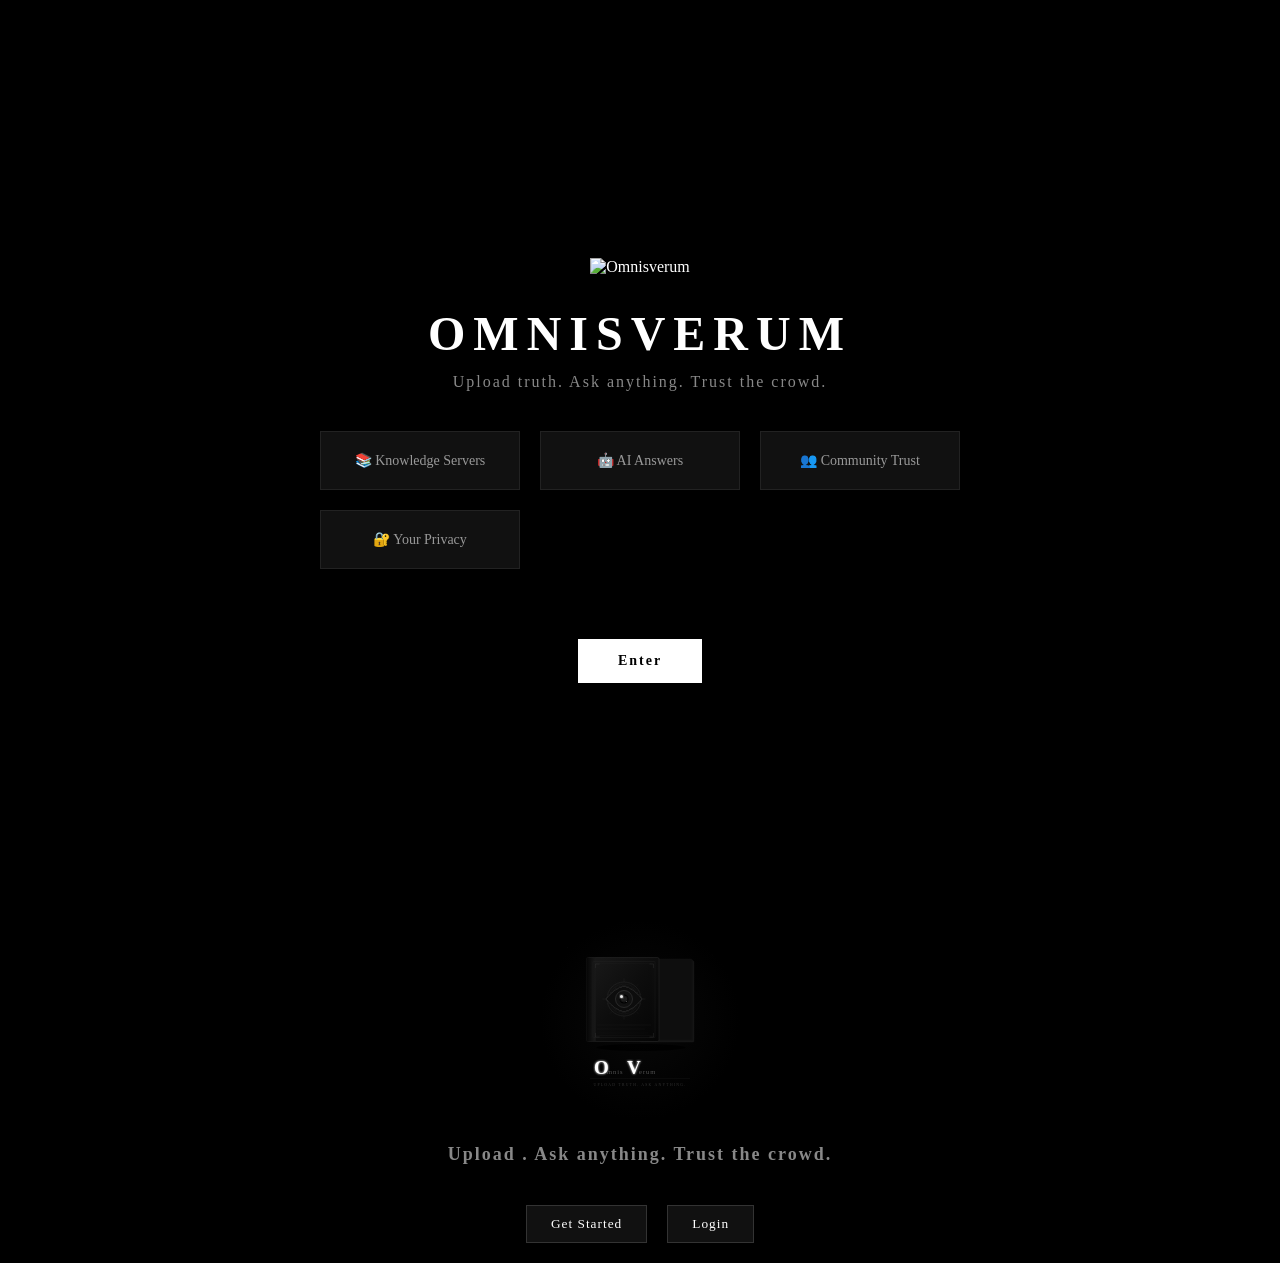
==== frontend/index.html @ 9693960b "Add front page and persistent login" ====
<!DOCTYPE html>
<html lang="en">
<head>
    <meta charset="UTF-8">
    <meta name="viewport" content="width=device-width, initial-scale=1.0">
    <title>Omnisverum</title>
    <link rel="stylesheet" href="css/style.css">
</head>
<body>
    <div id="app">

        <!-- Front Page -->
<div id="frontpage">
    <div class="frontpage-container">
        <img src="omnisverum-logo-v3.svg" alt="Omnisverum" class="frontpage-logo">
        <h1>OMNISVERUM</h1>
        <p class="frontpage-tagline">Upload truth. Ask anything. Trust the crowd.</p>
        <div class="frontpage-features">
            <div class="feature">📚 Knowledge Servers</div>
            <div class="feature">🤖 AI Answers</div>
            <div class="feature">👥 Community Trust</div>
            <div class="feature">🔐 Your Privacy</div>
        </div>
        <button onclick="showLanding()" class="frontpage-btn">Enter</button>
    </div>
</div>

        <!-- Landing Page -->
        <div id="landing">
            <div class="logo-container">
                <img src="../omnisverum-logo-v3.svg" alt="Omnisverum Logo" class="logo">
            </div>
            <h1 class="tagline">Upload  . Ask anything. Trust the crowd.</h1>
            <div class="auth-buttons">
                <button onclick="showRegister()">Get Started</button>
                <button onclick="showLogin()">Login</button>
            </div>
        </div>

        <!-- Register Page -->
     <div id="register" class="hidden">
    <h2>Create Account</h2>
    <input type="text" id="reg-username" placeholder="Username">
    <div class="password-wrap">
        <input type="password" id="reg-password" placeholder="Password">
        <span onclick="togglePassword('reg-password', this)">Show</span>
    </div>
    <label><input type="checkbox" id="age-confirm"> I confirm I am 13 or older</label>
    <p id="age-error" class="error hidden">⚠ You must confirm you are 13 or older.</p>
    <label><input type="checkbox" id="tos-agree"> I agree to the <span class="link" onclick="openModal('tos-modal')">Terms of Service</span> and <span class="link" onclick="openModal('privacy-modal')">Privacy Policy</span></label>
    <p id="tos-error" class="error hidden">⚠ You must agree to the Terms of Service and Privacy Policy.</p>
    <p id="reg-error" class="error hidden"></p>
    <button onclick="register()">Create Account</button>
    <p onclick="showLogin()">Already have an account? Login</p>
</div>
         

        <!-- Login Page -->
        <div id="login" class="hidden">
            <h2>Login</h2>
            <input type="text" id="login-username" placeholder="Username">
            <div class="password-wrap">
    <input type="password" id="login-password" placeholder="Password">
    <span onclick="togglePassword('login-password', this)">Show</span>
</div>
            <button onclick="login()">Login</button>
            <p onclick="showRegister()">No account? Register</p>
        </div>

        <!-- Dashboard -->
        <div id="dashboard" class="hidden">
            <nav>
                <span id="user-info"></span>
                <button onclick="showCreateServer()">Create Server</button>
                <button onclick="showServers()">Browse Servers</button>
                <button onclick="showWiki()">Knowledge Base</button>
                <button onclick="logout()">Logout</button>
            </nav>
            <div id="main-content"></div>
        </div>

    </div>
    <script src="js/app.js"></script>
    <!-- TOS Modal -->
<div id="tos-modal" class="hidden modal">
    <div class="modal-content">
        <h2>Terms of Service</h2>
        <div class="modal-body">
            <p>By using Omnisverum you agree to the following:</p>
            <br>
            <p><strong>1. Acceptable Use</strong><br>You must not upload illegal, harmful, defamatory, or misleading content. Violations result in permanent account lockout.</p>
            <br>
            <p><strong>2. Anonymous Posting</strong><br>Your identity is stored privately. Anonymous posts hide your username but your account ID is always logged for safety.</p>
            <br>
            <p><strong>3. Reputation System</strong><br>Your reputation score affects your access. Negative reputation results in restricted or locked access.</p>
            <br>
            <p><strong>4. Moderation</strong><br>Omnisverum reserves the right to remove content and lock accounts that violate these terms.</p>
            <br>
            <p><strong>5. Liability</strong><br>You are solely responsible for content you upload. Omnisverum is not liable for user generated content.</p>
            <br>
            <p><strong>6. Age Requirement</strong><br>You must be 13 or older to use Omnisverum.</p>
            <br>
            <p><strong>7. Bounty System</strong><br>Bounty points are non-transferable to real currency and hold no monetary value.</p>
        </div>
        <button onclick="closeModal('tos-modal')">Close</button>
    </div>
</div>

<!-- Privacy Policy Modal -->
<div id="privacy-modal" class="hidden modal">
    <div class="modal-content">
        <h2>Privacy Policy</h2>
        <div class="modal-body">
            <p><strong>1. Data We Collect</strong><br>Username, encrypted password, reputation score, upload history, and account activity.</p>
            <br>
            <p><strong>2. Anonymous Posts</strong><br>Your user ID is always stored privately. Anonymous posts never expose your username publicly.</p>
            <br>
            <p><strong>3. Data Usage</strong><br>Your data is used solely to operate Omnisverum. We never sell your data to third parties.</p>
            <br>
            <p><strong>4. Data Deletion</strong><br>You may request full deletion of your account and data at any time by contacting admin.</p>
            <br>
            <p><strong>5. Security</strong><br>Passwords are encrypted. User IDs are never publicly exposed.</p>
            <br>
            <p><strong>6. Cookies</strong><br>Omnisverum does not use tracking cookies.</p>
        </div>
        <button onclick="closeModal('privacy-modal')">Close</button>
    </div>
</div>
<!-- Omnisverum Info Chatbot -->
<div id="info-chatbot" class="hidden">
    <div class="chatbot-container">
        <div class="chatbot-header">
            <h3>Ask about Omnisverum</h3>
            <span onclick="closeChatbot()" style="cursor:pointer;color:#555;">✕</span>
        </div>
        <div id="chatbot-messages" class="chatbot-messages"></div>
        <div class="chatbot-input">
            <input type="text" id="chatbot-question" placeholder="Ask me anything..." onkeypress="if(event.key==='Enter')askChatbot()">
            <button onclick="askChatbot()">Send</button>
        </div>
    </div>
</div>
</body>
</html>
---- frontend/css/style.css ----
* {
    margin: 0;
    padding: 0;
    box-sizing: border-box;
}

body {
    background-color: #000000;
    color: #ffffff;
    font-family: Georgia, serif;
    min-height: 100vh;
    display: flex;
    justify-content: center;
    align-items: center;
}

#app {
    width: 100%;
    max-width: 900px;
    padding: 20px;
}

.hidden {
    display: none;
}

/* Landing */
#landing {
    text-align: center;
}

.logo {
    width: 200px;
    margin-bottom: 20px;
}

.tagline {
    font-size: 18px;
    color: #888888;
    margin-bottom: 40px;
    letter-spacing: 2px;
}

.auth-buttons {
    display: flex;
    gap: 20px;
    justify-content: center;
}

/* Buttons */
button {
    background: #111111;
    color: #ffffff;
    border: 1px solid #333333;
    padding: 10px 24px;
    cursor: pointer;
    font-family: Georgia, serif;
    letter-spacing: 1px;
    transition: all 0.2s;
}

button:hover {
    background: #222222;
    border-color: #ffffff;
}

/* Forms */
input[type="text"],
input[type="password"] {
    width: 100%;
    background: #111111;
    border: 1px solid #333333;
    color: #ffffff;
    padding: 10px;
    margin-bottom: 12px;
    font-family: Georgia, serif;
}

input[type="text"]:focus,
input[type="password"]:focus {
    outline: none;
    border-color: #ffffff;
}

label {
    display: block;
    margin-bottom: 12px;
    color: #888888;
    font-size: 14px;
}

/* Register/Login */
#register, #login {
    max-width: 400px;
    margin: 0 auto;
}

#register h2, #login h2 {
    margin-bottom: 24px;
    letter-spacing: 3px;
    text-align: center;
}

#register p, #login p {
    text-align: center;
    margin-top: 16px;
    color: #555555;
    cursor: pointer;
    font-size: 14px;
}

#register p:hover, #login p:hover {
    color: #ffffff;
}

/* Nav */
nav {
    display: flex;
    gap: 12px;
    align-items: center;
    padding-bottom: 20px;
    border-bottom: 1px solid #222222;
    margin-bottom: 20px;
    flex-wrap: wrap;
}

#user-info {
    color: #555555;
    font-size: 13px;
    margin-right: auto;
}

/* Content */
#main-content {
    padding: 20px 0;
}

.server-card {
    border: 1px solid #222222;
    padding: 16px;
    margin-bottom: 12px;
    cursor: pointer;
    transition: all 0.2s;
}

.server-card:hover {
    border-color: #555555;
    background: #111111;
}

.upload-card {
    border: 1px solid #1a1a1a;
    padding: 14px;
    margin-bottom: 10px;
}

.upload-card .author {
    color: #555555;
    font-size: 12px;
    margin-bottom: 6px;
}

textarea {
    width: 100%;
    background: #111111;
    border: 1px solid #333333;
    color: #ffffff;
    padding: 10px;
    font-family: Georgia, serif;
    resize: vertical;
    min-height: 100px;
    margin-bottom: 12px;
}

textarea:focus {
    outline: none;
    border-color: #ffffff;
}

.answer-box {
    border: 1px solid #222222;
    padding: 16px;
    margin-top: 16px;
    color: #cccccc;
    line-height: 1.6;
}

.error {
    color: #ff4444;
    font-size: 13px;
    margin-bottom: 12px;
}

.success {
    color: #44ff44;
    font-size: 13px;
    margin-bottom: 12px;
}

.wiki-result {
    border: 1px solid #222222;
    padding: 16px;
    margin-top: 16px;
    line-height: 1.7;
    color: #cccccc;
}

.wiki-result h3 {
    color: #ffffff;
    margin-bottom: 12px;
    letter-spacing: 2px;
}

/* Mobile */
@media (max-width: 600px) {
    .logo {
        width: 150px;
    }

    .tagline {
        font-size: 14px;
    }

    .auth-buttons {
        flex-direction: column;
        align-items: center;
    }

    nav {
        flex-direction: column;
        align-items: flex-start;
    }

    button {
        width: 100%;
    }

    #register, #login {
        width: 100%;
        padding: 10px;
    }
}

/* Modal */
.modal {
    position: fixed;
    top: 0;
    left: 0;
    width: 100%;
    height: 100%;
    background: rgba(0,0,0,0.9);
    display: flex;
    justify-content: center;
    align-items: center;
    z-index: 1000;
}

.modal.hidden {
    display: none;
}

.modal-content {
    background: #111111;
    border: 1px solid #333333;
    padding: 30px;
    max-width: 600px;
    width: 90%;
    max-height: 80vh;
    overflow-y: auto;
}

.modal-content h2 {
    letter-spacing: 3px;
    margin-bottom: 20px;
}

.modal-body p {
    color: #888888;
    font-size: 14px;
    line-height: 1.6;
}

.modal-body strong {
    color: #ffffff;
}

.link {
    color: #ffffff;
    text-decoration: underline;
    cursor: pointer;
}

.password-wrap {
    position: relative;
    margin-bottom: 12px;
}

.password-wrap input {
    width: 100%;
    margin-bottom: 0;
}

.password-wrap span {
    position: absolute;
    right: 10px;
    top: 50%;
    transform: translateY(-50%);
    color: #555555;
    cursor: pointer;
    font-size: 12px;
    font-family: Georgia, serif;
}

.password-wrap span:hover {
    color: #ffffff;
}

/* Chatbot */
#info-chatbot {
    position: fixed;
    bottom: 20px;
    right: 20px;
    width: 350px;
    max-height: 500px;
    background: #111111;
    border: 1px solid #333333;
    border-radius: 8px;
    display: flex;
    flex-direction: column;
    z-index: 999;
}

#info-chatbot.hidden {
    display: none;
}

.chatbot-container {
    display: flex;
    flex-direction: column;
    height: 100%;
}

.chatbot-header {
    background: #000;
    border-bottom: 1px solid #333;
    padding: 12px;
    display: flex;
    justify-content: space-between;
    align-items: center;
}

.chatbot-header h3 {
    margin: 0;
    font-size: 14px;
    letter-spacing: 1px;
}

.chatbot-messages {
    flex: 1;
    overflow-y: auto;
    padding: 12px;
    font-size: 12px;
}

.chatbot-message {
    margin-bottom: 10px;
    padding: 8px;
    border-radius: 4px;
    line-height: 1.4;
}

.chatbot-message.user {
    background: #222;
    color: #fff;
    text-align: right;
}

.chatbot-message.bot {
    background: #1a1a1a;
    color: #aaa;
}

.chatbot-input {
    display: flex;
    gap: 8px;
    padding: 10px;
    border-top: 1px solid #333;
}

.chatbot-input input {
    flex: 1;
    background: #000;
    border: 1px solid #333;
    color: #fff;
    padding: 8px;
    font-size: 12px;
}

.chatbot-input button {
    background: #222;
    color: #fff;
    border: 1px solid #333;
    padding: 8px 12px;
    cursor: pointer;
    font-size: 12px;
}

/* Front Page */
#frontpage {
    background: url('data:image/svg+xml,<svg xmlns="http://www.w3.org/2000/svg" viewBox="0 0 1200 800"><rect fill="%23000000" width="1200" height="800"/></svg>');
    display: flex;
    justify-content: center;
    align-items: center;
    min-height: 100vh;
}

.frontpage-container {
    text-align: center;
}

.frontpage-logo {
    width: 180px;
    margin-bottom: 30px;
}

#frontpage h1 {
    font-size: 48px;
    letter-spacing: 8px;
    margin-bottom: 12px;
    font-weight: 700;
}

.frontpage-tagline {
    font-size: 16px;
    color: #888888;
    letter-spacing: 2px;
    margin-bottom: 40px;
}

.frontpage-features {
    display: grid;
    grid-template-columns: repeat(auto-fit, minmax(200px, 1fr));
    gap: 20px;
    margin: 40px 0;
    max-width: 800px;
    margin-left: auto;
    margin-right: auto;
}

.feature {
    background: #111111;
    border: 1px solid #222222;
    padding: 20px;
    font-size: 14px;
    color: #999999;
}

.frontpage-btn {
    background: #ffffff;
    color: #000000;
    border: none;
    padding: 14px 40px;
    font-size: 14px;
    font-weight: 700;
    letter-spacing: 2px;
    cursor: pointer;
    margin-top: 30px;
    font-family: Georgia, serif;
}

.frontpage-btn:hover {
    background: #cccccc;
}
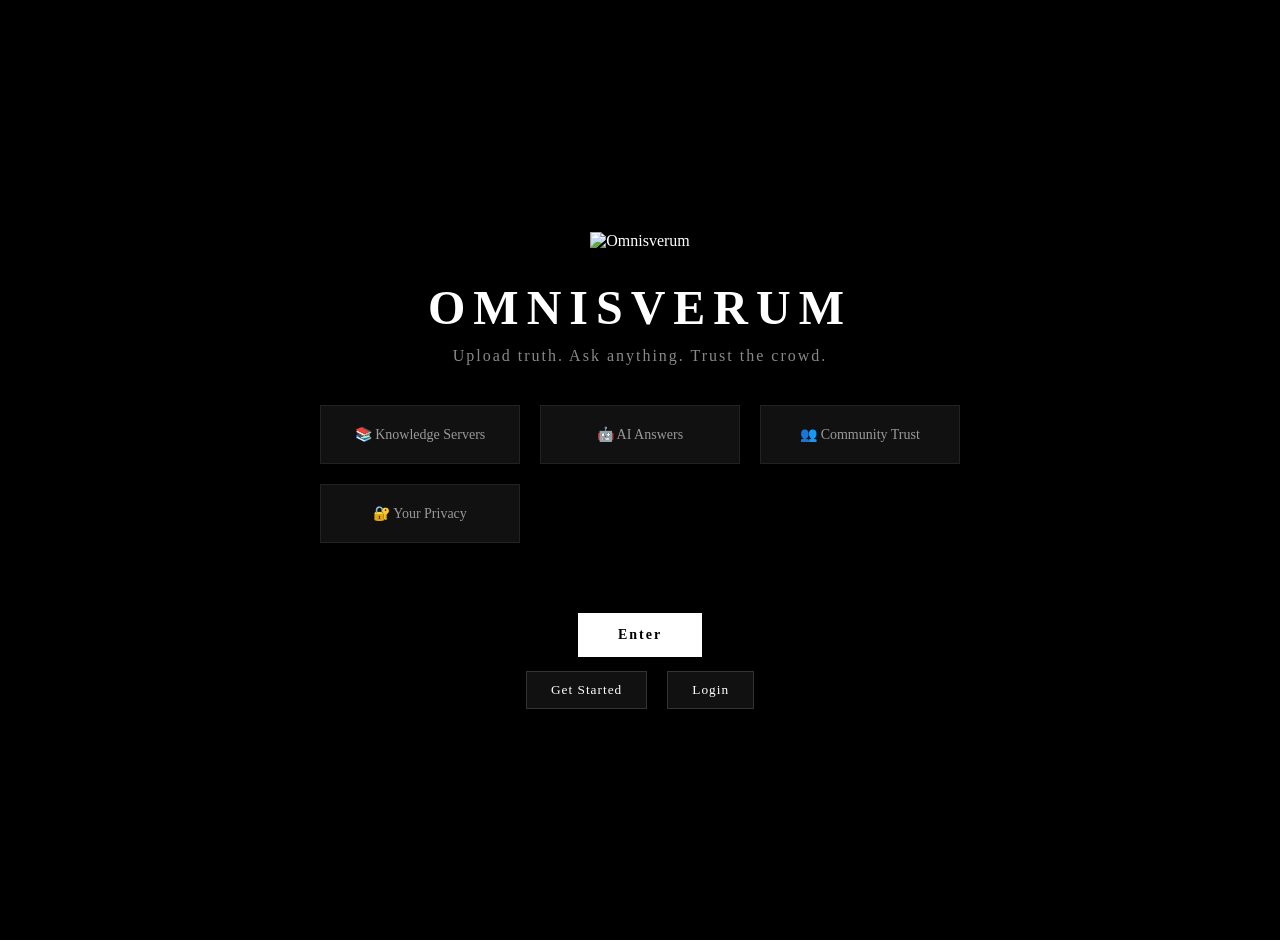
==== commit 9c28f579: "Fix front-page navigation flow and add direct auth actions. Make the front page the default entry st" ====
--- a/frontend/index.html
+++ b/frontend/index.html
@@ -22,6 +22,10 @@
             <div class="feature">🔐 Your Privacy</div>
         </div>
         <button onclick="showLanding()" class="frontpage-btn">Enter</button>
+        <div class="auth-buttons" style="margin-top:14px;">
+            <button onclick="showRegister()">Get Started</button>
+            <button onclick="showLogin()">Login</button>
+        </div>
     </div>
 </div>
 
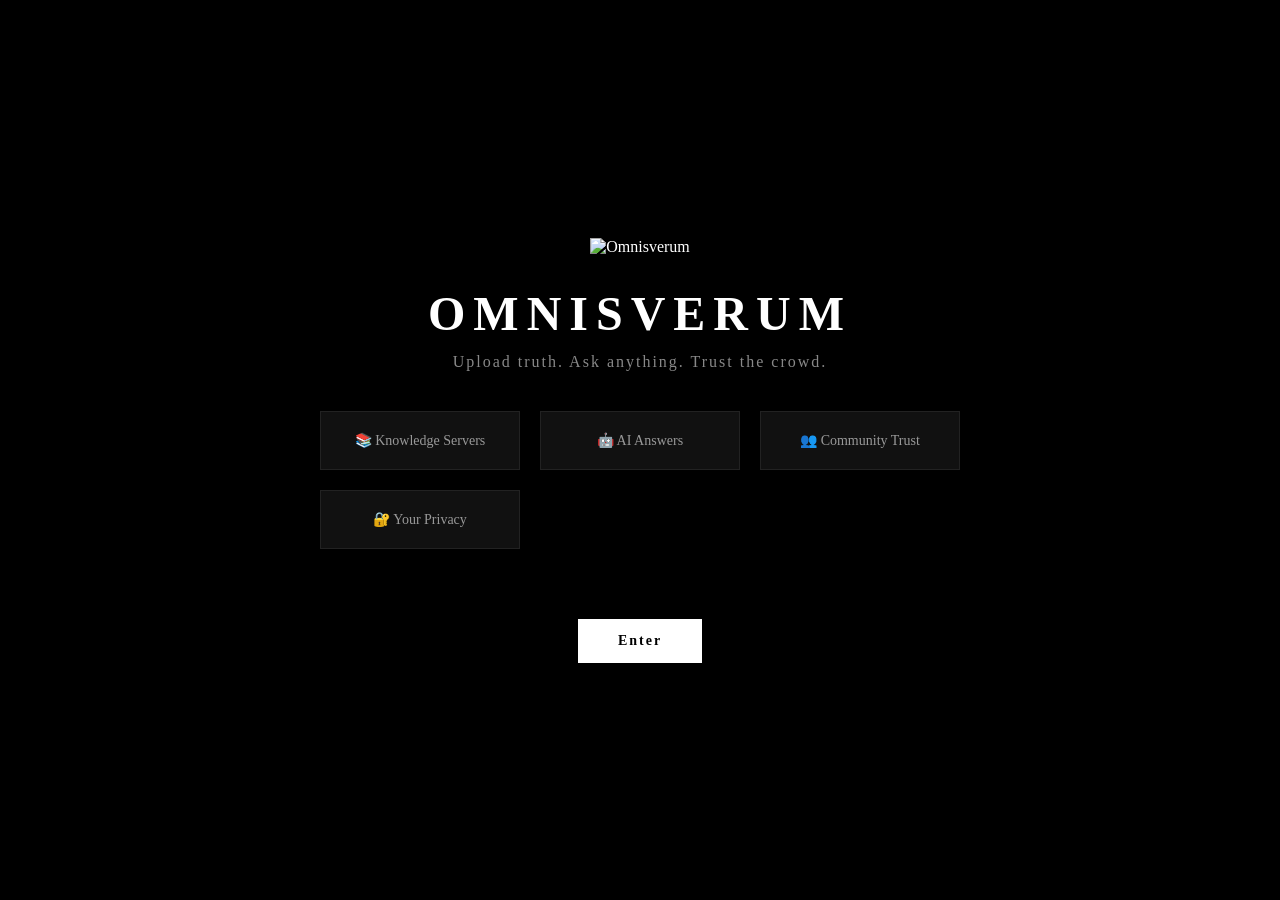
==== commit e3792358: "Make front page Enter-only and route to auth screen cleanly. Keep only the Enter CTA on the first sc" ====
--- a/frontend/index.html
+++ b/frontend/index.html
@@ -22,10 +22,6 @@
             <div class="feature">🔐 Your Privacy</div>
         </div>
         <button onclick="showLanding()" class="frontpage-btn">Enter</button>
-        <div class="auth-buttons" style="margin-top:14px;">
-            <button onclick="showRegister()">Get Started</button>
-            <button onclick="showLogin()">Login</button>
-        </div>
     </div>
 </div>
 
--- a/frontend/css/style.css
+++ b/frontend/css/style.css
@@ -411,7 +411,7 @@
     display: flex;
     justify-content: center;
     align-items: center;
-    min-height: 100vh;
+    min-height: calc(100vh - 40px);
 }
 
 .frontpage-container {
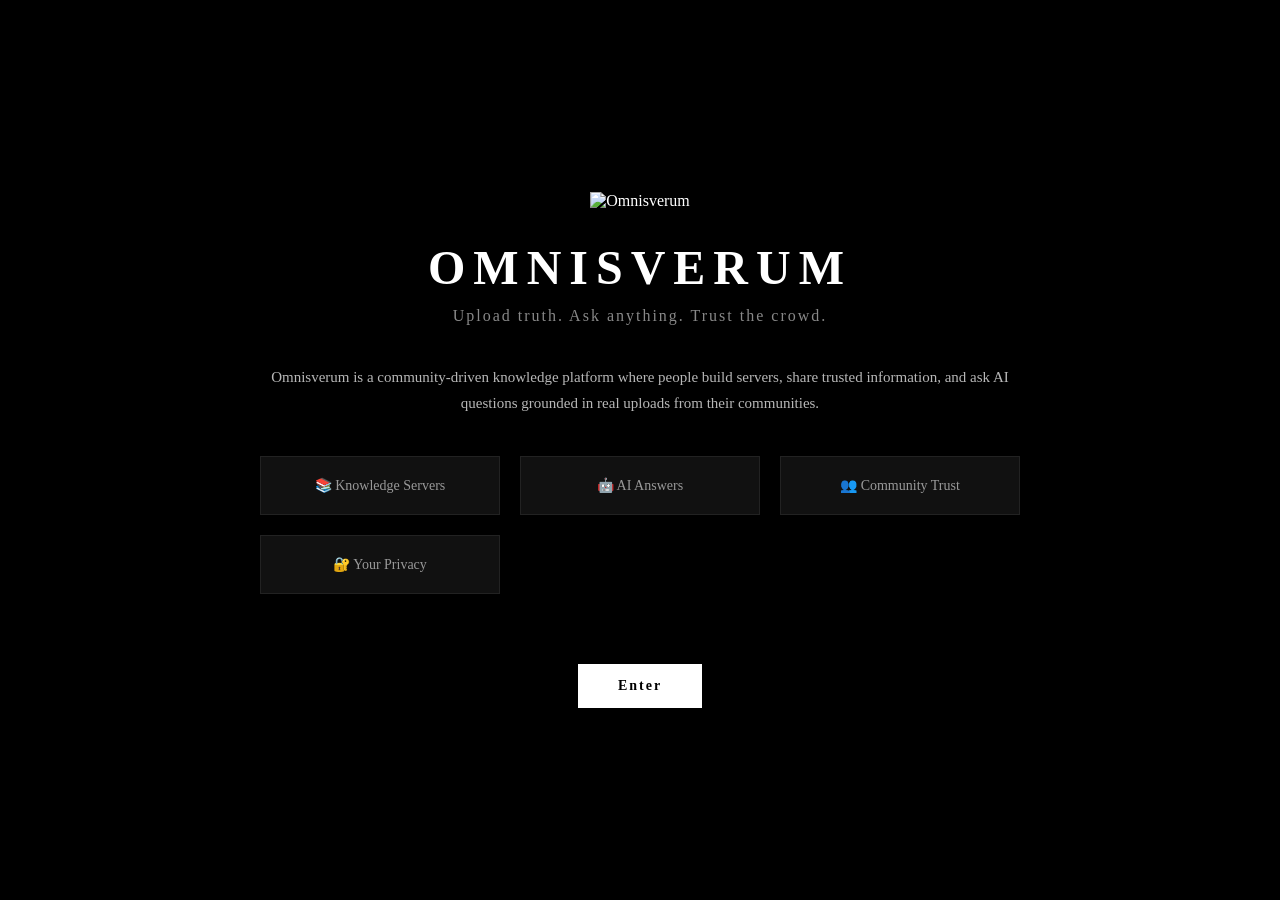
==== commit 0c303d22: "Improve onboarding UX, in-app feedback, and user profiles. Add profile APIs and frontend profile man" ====
--- a/frontend/index.html
+++ b/frontend/index.html
@@ -7,6 +7,7 @@
     <link rel="stylesheet" href="css/style.css">
 </head>
 <body>
+    <div id="app-message" class="app-message hidden" role="status" aria-live="polite"></div>
     <div id="app">
 
         <!-- Front Page -->
@@ -15,13 +16,17 @@
         <img src="omnisverum-logo-v3.svg" alt="Omnisverum" class="frontpage-logo">
         <h1>OMNISVERUM</h1>
         <p class="frontpage-tagline">Upload truth. Ask anything. Trust the crowd.</p>
+        <p class="frontpage-description">
+            Omnisverum is a community-driven knowledge platform where people build servers, share trusted information,
+            and ask AI questions grounded in real uploads from their communities.
+        </p>
         <div class="frontpage-features">
             <div class="feature">📚 Knowledge Servers</div>
             <div class="feature">🤖 AI Answers</div>
             <div class="feature">👥 Community Trust</div>
             <div class="feature">🔐 Your Privacy</div>
         </div>
-        <button onclick="showLanding()" class="frontpage-btn">Enter</button>
+        <button onclick="goToAuthPage()" class="frontpage-btn">Enter</button>
     </div>
 </div>
 
@@ -73,6 +78,7 @@
                 <span id="user-info"></span>
                 <button onclick="showCreateServer()">Create Server</button>
                 <button onclick="showServers()">Browse Servers</button>
+                <button onclick="showProfile()">Profile</button>
                 <button onclick="showWiki()">Knowledge Base</button>
                 <button onclick="logout()">Logout</button>
             </nav>
--- a/frontend/css/style.css
+++ b/frontend/css/style.css
@@ -12,6 +12,37 @@
     display: flex;
     justify-content: center;
     align-items: center;
+}
+
+.app-message {
+    position: fixed;
+    top: 16px;
+    left: 50%;
+    transform: translateX(-50%);
+    z-index: 2000;
+    padding: 10px 18px;
+    border: 1px solid #333333;
+    border-radius: 6px;
+    font-size: 14px;
+    letter-spacing: 0.5px;
+    max-width: 90%;
+}
+
+.app-message-info {
+    background: #0f0f0f;
+    color: #d5d5d5;
+}
+
+.app-message-success {
+    background: #102015;
+    color: #98ffbb;
+    border-color: #2e6b40;
+}
+
+.app-message-error {
+    background: #2a1010;
+    color: #ffb4b4;
+    border-color: #6f2424;
 }
 
 #app {
@@ -437,6 +468,14 @@
     margin-bottom: 40px;
 }
 
+.frontpage-description {
+    max-width: 760px;
+    margin: 0 auto 28px;
+    color: #b7b7b7;
+    line-height: 1.7;
+    font-size: 15px;
+}
+
 .frontpage-features {
     display: grid;
     grid-template-columns: repeat(auto-fit, minmax(200px, 1fr));
@@ -470,4 +509,16 @@
 
 .frontpage-btn:hover {
     background: #cccccc;
+}
+
+.profile-card {
+    border: 1px solid #222222;
+    background: #090909;
+    padding: 20px;
+    max-width: 620px;
+}
+
+.profile-card p {
+    margin-bottom: 10px;
+    color: #c8c8c8;
 }
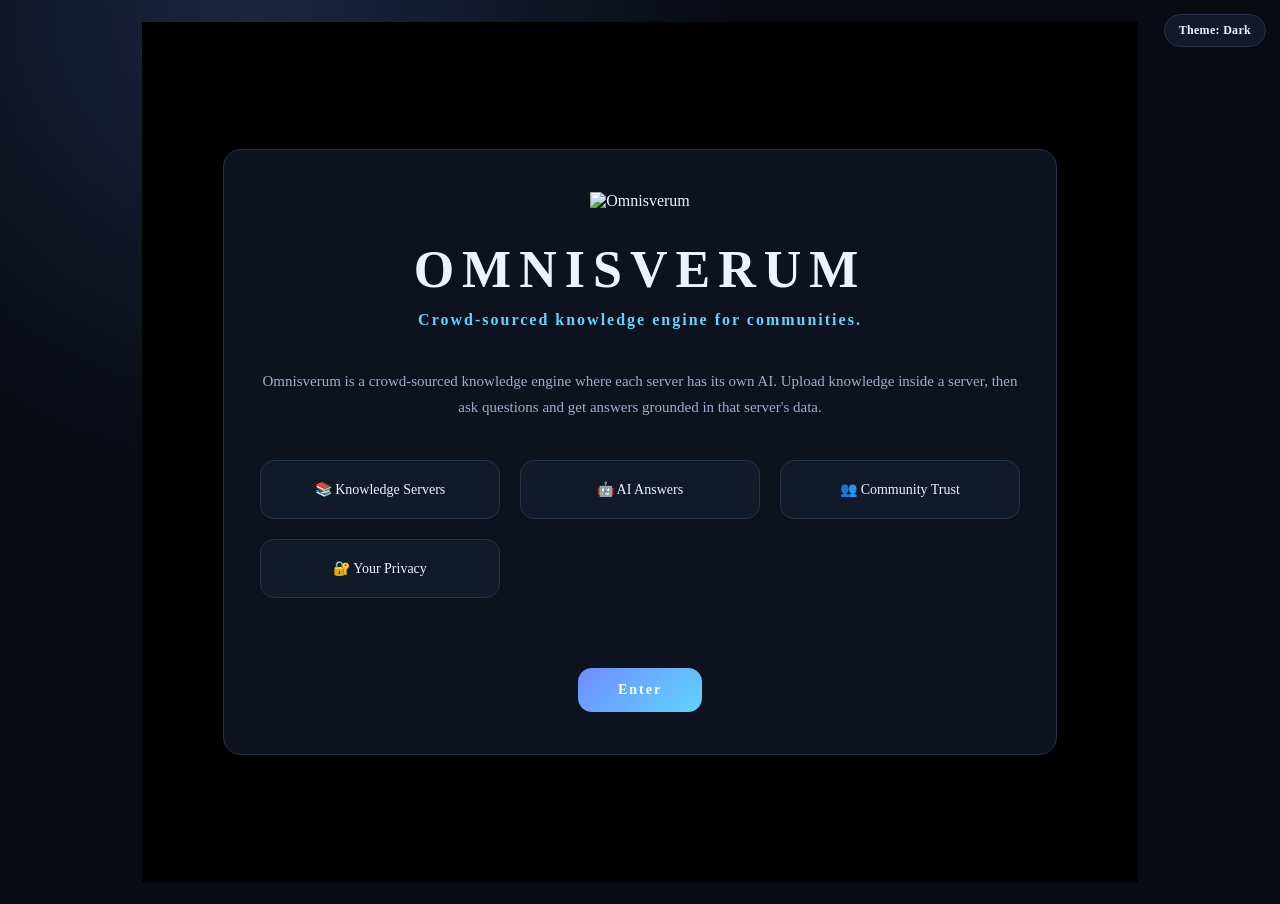
==== commit bcdb8bb3: "Refresh Omnisverum UI with multi-theme support and clearer product positioning. Add dark/light/auror" ====
--- a/frontend/index.html
+++ b/frontend/index.html
@@ -8,6 +8,7 @@
 </head>
 <body>
     <div id="app-message" class="app-message hidden" role="status" aria-live="polite"></div>
+    <button id="theme-toggle" class="theme-toggle" onclick="cycleTheme()" aria-label="Switch color mode">Theme: Dark</button>
     <div id="app">
 
         <!-- Front Page -->
@@ -15,10 +16,10 @@
     <div class="frontpage-container">
         <img src="omnisverum-logo-v3.svg" alt="Omnisverum" class="frontpage-logo">
         <h1>OMNISVERUM</h1>
-        <p class="frontpage-tagline">Upload truth. Ask anything. Trust the crowd.</p>
+        <p class="frontpage-tagline">Crowd-sourced knowledge engine for communities.</p>
         <p class="frontpage-description">
-            Omnisverum is a community-driven knowledge platform where people build servers, share trusted information,
-            and ask AI questions grounded in real uploads from their communities.
+            Omnisverum is a crowd-sourced knowledge engine where each server has its own AI.
+            Upload knowledge inside a server, then ask questions and get answers grounded in that server's data.
         </p>
         <div class="frontpage-features">
             <div class="feature">📚 Knowledge Servers</div>
--- a/frontend/css/style.css
+++ b/frontend/css/style.css
@@ -521,4 +521,207 @@
 .profile-card p {
     margin-bottom: 10px;
     color: #c8c8c8;
+}
+
+/* Modernized UI System */
+body.theme-dark {
+    --bg: #080b12;
+    --bg-elevated: #0f1522;
+    --surface: #121a2a;
+    --surface-2: #1a2336;
+    --text: #edf2ff;
+    --muted: #9faccc;
+    --accent: #6f8cff;
+    --accent-2: #60d4ff;
+    --success: #47d18c;
+    --danger: #ff7f90;
+    --border: #27324b;
+}
+
+body.theme-light {
+    --bg: #f4f7ff;
+    --bg-elevated: #ffffff;
+    --surface: #ffffff;
+    --surface-2: #eef2ff;
+    --text: #1d2433;
+    --muted: #58637a;
+    --accent: #4f67ff;
+    --accent-2: #06b6d4;
+    --success: #0f9b58;
+    --danger: #d14a61;
+    --border: #d8def0;
+}
+
+body.theme-aurora {
+    --bg: #071113;
+    --bg-elevated: #0e1b1f;
+    --surface: #112229;
+    --surface-2: #142a33;
+    --text: #ecffff;
+    --muted: #8fb3bb;
+    --accent: #00b8d9;
+    --accent-2: #7b61ff;
+    --success: #2dd4bf;
+    --danger: #ff8fab;
+    --border: #21414c;
+}
+
+body {
+    background: radial-gradient(circle at 20% 0%, color-mix(in oklab, var(--accent) 20%, transparent), transparent 35%), var(--bg);
+    color: var(--text);
+    font-family: Inter, "Segoe UI", Georgia, serif;
+    transition: background 0.25s ease, color 0.25s ease;
+}
+
+#app {
+    max-width: 1040px;
+    padding: 22px;
+}
+
+.theme-toggle {
+    position: fixed;
+    top: 14px;
+    right: 14px;
+    z-index: 2500;
+    border-radius: 999px;
+    padding: 8px 14px;
+    font-size: 12px;
+    letter-spacing: 0.3px;
+    background: var(--surface);
+    border: 1px solid var(--border);
+    color: var(--text);
+}
+
+.theme-toggle:hover {
+    border-color: var(--accent);
+}
+
+button {
+    border-radius: 12px;
+    border: 1px solid var(--border);
+    background: var(--surface);
+    color: var(--text);
+    font-weight: 600;
+}
+
+button:hover {
+    background: var(--surface-2);
+    border-color: var(--accent);
+}
+
+.frontpage-container,
+#landing,
+#register,
+#login,
+#dashboard,
+.profile-card,
+.server-card,
+.upload-card,
+.wiki-result {
+    background: color-mix(in oklab, var(--bg-elevated) 90%, transparent);
+    border: 1px solid var(--border);
+    border-radius: 18px;
+    box-shadow: 0 10px 35px rgba(0, 0, 0, 0.18);
+}
+
+.frontpage-container {
+    padding: 42px 36px;
+}
+
+#landing,
+#register,
+#login {
+    padding: 30px;
+}
+
+#frontpage h1 {
+    font-size: 52px;
+    color: var(--text);
+}
+
+.frontpage-tagline {
+    color: var(--accent-2);
+    font-weight: 600;
+}
+
+.frontpage-description,
+.tagline,
+label,
+#user-info {
+    color: var(--muted);
+}
+
+.feature {
+    background: var(--surface);
+    color: var(--text);
+    border: 1px solid var(--border);
+    border-radius: 14px;
+}
+
+.frontpage-btn {
+    background: linear-gradient(135deg, var(--accent), var(--accent-2));
+    color: #fff;
+    border: none;
+    border-radius: 14px;
+}
+
+.frontpage-btn:hover {
+    filter: brightness(1.07);
+}
+
+nav {
+    position: sticky;
+    top: 12px;
+    z-index: 10;
+    background: color-mix(in oklab, var(--bg-elevated) 95%, transparent);
+    border: 1px solid var(--border);
+    border-radius: 14px;
+    padding: 12px;
+}
+
+input[type="text"],
+input[type="password"],
+textarea,
+select {
+    background: var(--surface);
+    border: 1px solid var(--border);
+    color: var(--text);
+    border-radius: 10px;
+}
+
+input[type="text"]:focus,
+input[type="password"]:focus,
+textarea:focus,
+select:focus {
+    border-color: var(--accent);
+    box-shadow: 0 0 0 3px color-mix(in oklab, var(--accent) 22%, transparent);
+}
+
+.app-message {
+    background: var(--surface);
+    border-color: var(--border);
+    color: var(--text);
+}
+
+.app-message-success {
+    color: var(--success);
+}
+
+.app-message-error {
+    color: var(--danger);
+}
+
+.chatbot-header,
+.chatbot-input {
+    background: var(--surface);
+    border-color: var(--border);
+}
+
+.chatbot-message.user {
+    background: color-mix(in oklab, var(--accent) 30%, var(--surface));
+}
+
+.chatbot-message.bot {
+    background: var(--surface-2);
+    color: var(--text);
 }
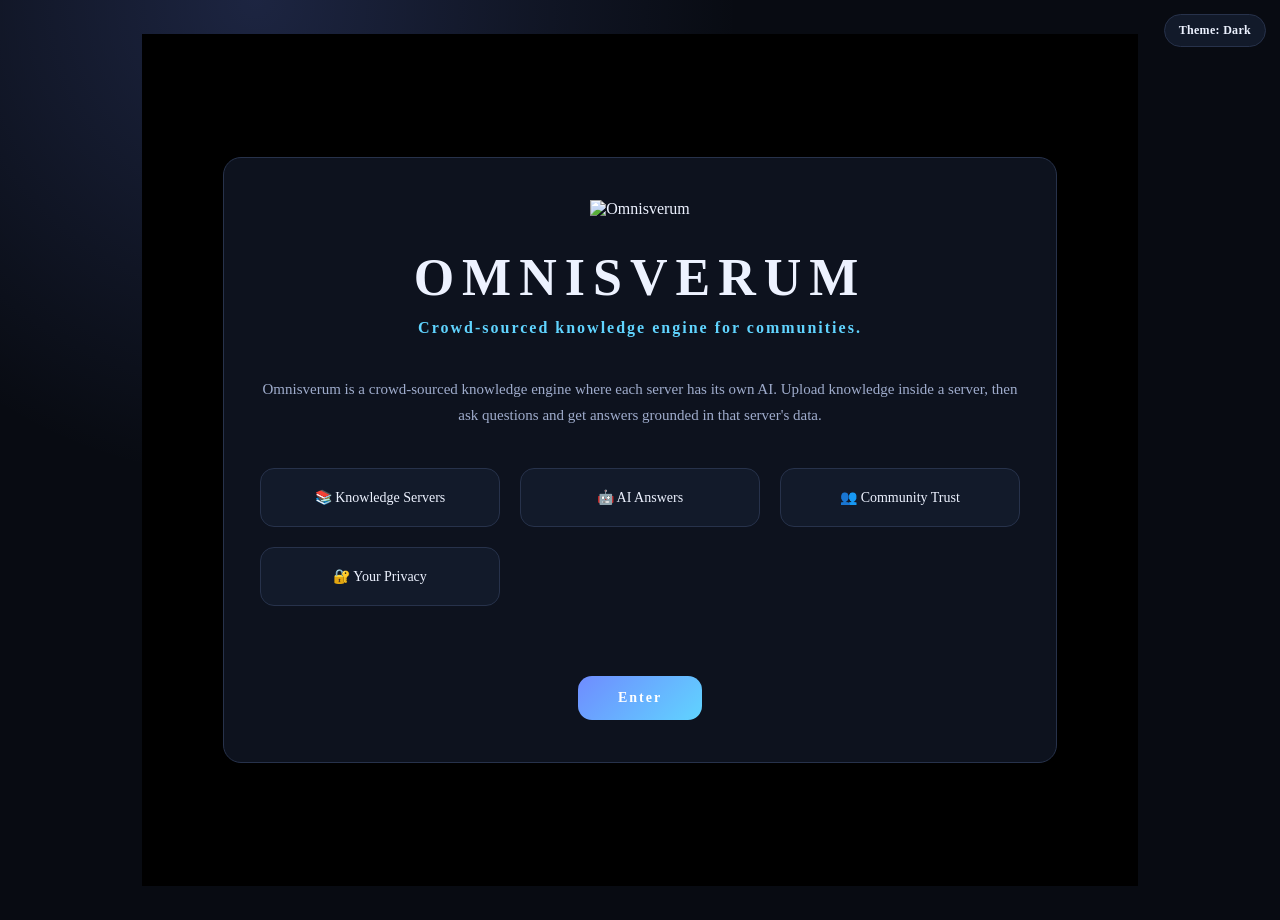
==== commit 68ab0f56: "fix(frontend): mobile layout, safe areas, and responsive UI Co-authored-by: Cursor <cursoragent@curs" ====
--- a/frontend/index.html
+++ b/frontend/index.html
@@ -2,7 +2,7 @@
 <html lang="en">
 <head>
     <meta charset="UTF-8">
-    <meta name="viewport" content="width=device-width, initial-scale=1.0">
+    <meta name="viewport" content="width=device-width, initial-scale=1.0, viewport-fit=cover">
     <title>Omnisverum</title>
     <link rel="stylesheet" href="css/style.css">
 </head>
--- a/frontend/css/style.css
+++ b/frontend/css/style.css
@@ -4,19 +4,33 @@
     box-sizing: border-box;
 }
 
+html {
+    -webkit-text-size-adjust: 100%;
+    text-size-adjust: 100%;
+    overflow-x: clip;
+}
+
+img {
+    max-width: 100%;
+    height: auto;
+}
+
 body {
     background-color: #000000;
     color: #ffffff;
     font-family: Georgia, serif;
-    min-height: 100vh;
-    display: flex;
-    justify-content: center;
+    min-height: 100dvh;
+    display: flex;
+    flex-direction: column;
     align-items: center;
+    justify-content: flex-start;
+    padding: max(12px, env(safe-area-inset-top)) max(16px, env(safe-area-inset-right))
+        max(12px, env(safe-area-inset-bottom)) max(16px, env(safe-area-inset-left));
 }
 
 .app-message {
     position: fixed;
-    top: 16px;
+    top: max(16px, calc(env(safe-area-inset-top) + 8px));
     left: 50%;
     transform: translateX(-50%);
     z-index: 2000;
@@ -48,6 +62,7 @@
 #app {
     width: 100%;
     max-width: 900px;
+    min-width: 0;
     padding: 20px;
 }
 
@@ -164,6 +179,9 @@
 /* Content */
 #main-content {
     padding: 20px 0;
+    min-width: 0;
+    overflow-wrap: anywhere;
+    word-break: break-word;
 }
 
 .server-card {
@@ -242,36 +260,6 @@
     letter-spacing: 2px;
 }
 
-/* Mobile */
-@media (max-width: 600px) {
-    .logo {
-        width: 150px;
-    }
-
-    .tagline {
-        font-size: 14px;
-    }
-
-    .auth-buttons {
-        flex-direction: column;
-        align-items: center;
-    }
-
-    nav {
-        flex-direction: column;
-        align-items: flex-start;
-    }
-
-    button {
-        width: 100%;
-    }
-
-    #register, #login {
-        width: 100%;
-        padding: 10px;
-    }
-}
-
 /* Modal */
 .modal {
     position: fixed;
@@ -350,9 +338,9 @@
 #info-chatbot {
     position: fixed;
     bottom: 20px;
-    right: 20px;
-    width: 350px;
-    max-height: 500px;
+    right: max(20px, env(safe-area-inset-right));
+    width: min(350px, calc(100vw - 32px - env(safe-area-inset-left) - env(safe-area-inset-right)));
+    max-height: min(500px, 70dvh);
     background: #111111;
     border: 1px solid #333333;
     border-radius: 8px;
@@ -369,6 +357,8 @@
     display: flex;
     flex-direction: column;
     height: 100%;
+    min-height: 0;
+    max-height: inherit;
 }
 
 .chatbot-header {
@@ -389,6 +379,8 @@
 .chatbot-messages {
     flex: 1;
     overflow-y: auto;
+    -webkit-overflow-scrolling: touch;
+    min-height: 0;
     padding: 12px;
     font-size: 12px;
 }
@@ -442,7 +434,9 @@
     display: flex;
     justify-content: center;
     align-items: center;
-    min-height: calc(100vh - 40px);
+    min-height: calc(100dvh - 48px);
+    width: 100%;
+    min-width: 0;
 }
 
 .frontpage-container {
@@ -574,14 +568,16 @@
 }
 
 #app {
+    width: 100%;
     max-width: 1040px;
+    min-width: 0;
     padding: 22px;
 }
 
 .theme-toggle {
     position: fixed;
-    top: 14px;
-    right: 14px;
+    top: max(14px, calc(env(safe-area-inset-top) + 8px));
+    right: max(14px, calc(env(safe-area-inset-right) + 8px));
     z-index: 2500;
     border-radius: 999px;
     padding: 8px 14px;
@@ -671,8 +667,12 @@
 
 nav {
     position: sticky;
-    top: 12px;
+    top: max(12px, env(safe-area-inset-top));
     z-index: 10;
+    display: flex;
+    flex-wrap: wrap;
+    gap: 10px;
+    align-items: center;
     background: color-mix(in oklab, var(--bg-elevated) 95%, transparent);
     border: 1px solid var(--border);
     border-radius: 14px;
@@ -724,4 +724,140 @@
 .chatbot-message.bot {
     background: var(--surface-2);
     color: var(--text);
+}
+
+/* Phones and narrow viewports (overrides theme block above) */
+@media (max-width: 720px) {
+    .logo {
+        width: min(150px, 42vw);
+    }
+
+    .tagline {
+        font-size: clamp(14px, 4vw, 18px);
+    }
+
+    #landing .auth-buttons {
+        flex-direction: column;
+        align-items: stretch;
+    }
+
+    #landing .auth-buttons button {
+        width: 100%;
+        min-height: 44px;
+        touch-action: manipulation;
+    }
+
+    nav {
+        flex-direction: column;
+        align-items: stretch;
+    }
+
+    nav #user-info {
+        margin-right: 0;
+        width: 100%;
+        padding-bottom: 8px;
+        border-bottom: 1px solid var(--border, #333);
+    }
+
+    nav button {
+        width: 100%;
+        min-height: 44px;
+        touch-action: manipulation;
+    }
+
+    #register,
+    #login {
+        width: 100%;
+        max-width: none;
+        padding: 22px 18px;
+    }
+
+    #register > button,
+    #login > button,
+    .modal-content > button {
+        width: 100%;
+        min-height: 44px;
+    }
+
+    .frontpage-btn {
+        width: 100%;
+        max-width: 360px;
+        margin-left: auto;
+        margin-right: auto;
+        min-height: 48px;
+    }
+
+    .frontpage-container {
+        padding: 28px 18px;
+    }
+
+    #frontpage h1 {
+        font-size: clamp(28px, 11vw, 52px);
+        letter-spacing: clamp(2px, 1.2vw, 8px);
+    }
+
+    .frontpage-tagline {
+        font-size: 14px;
+        letter-spacing: 1px;
+    }
+
+    .frontpage-features {
+        grid-template-columns: 1fr;
+        gap: 14px;
+    }
+
+    #info-chatbot {
+        left: max(12px, env(safe-area-inset-left));
+        right: max(12px, env(safe-area-inset-right));
+        width: auto;
+        max-height: min(62dvh, 520px);
+        bottom: max(12px, env(safe-area-inset-bottom));
+    }
+
+    .chatbot-input {
+        flex-wrap: nowrap;
+        align-items: stretch;
+    }
+
+    .chatbot-input input {
+        min-width: 0;
+        flex: 1;
+        font-size: 16px;
+    }
+
+    .chatbot-input button {
+        width: auto;
+        flex-shrink: 0;
+        min-height: 44px;
+        padding: 8px 14px;
+    }
+
+    input[type="text"],
+    input[type="password"],
+    textarea,
+    select {
+        font-size: 16px;
+    }
+
+    .modal-content {
+        padding: 22px 18px;
+        width: calc(100% - 28px);
+        max-height: min(85dvh, 900px);
+    }
+
+    #app {
+        padding: 16px 12px;
+    }
+
+    .theme-toggle {
+        max-width: calc(100vw - 28px - env(safe-area-inset-left) - env(safe-area-inset-right));
+        white-space: nowrap;
+        overflow: hidden;
+        text-overflow: ellipsis;
+    }
+
+    .password-wrap span {
+        padding: 12px 10px;
+        right: 2px;
+    }
 }
